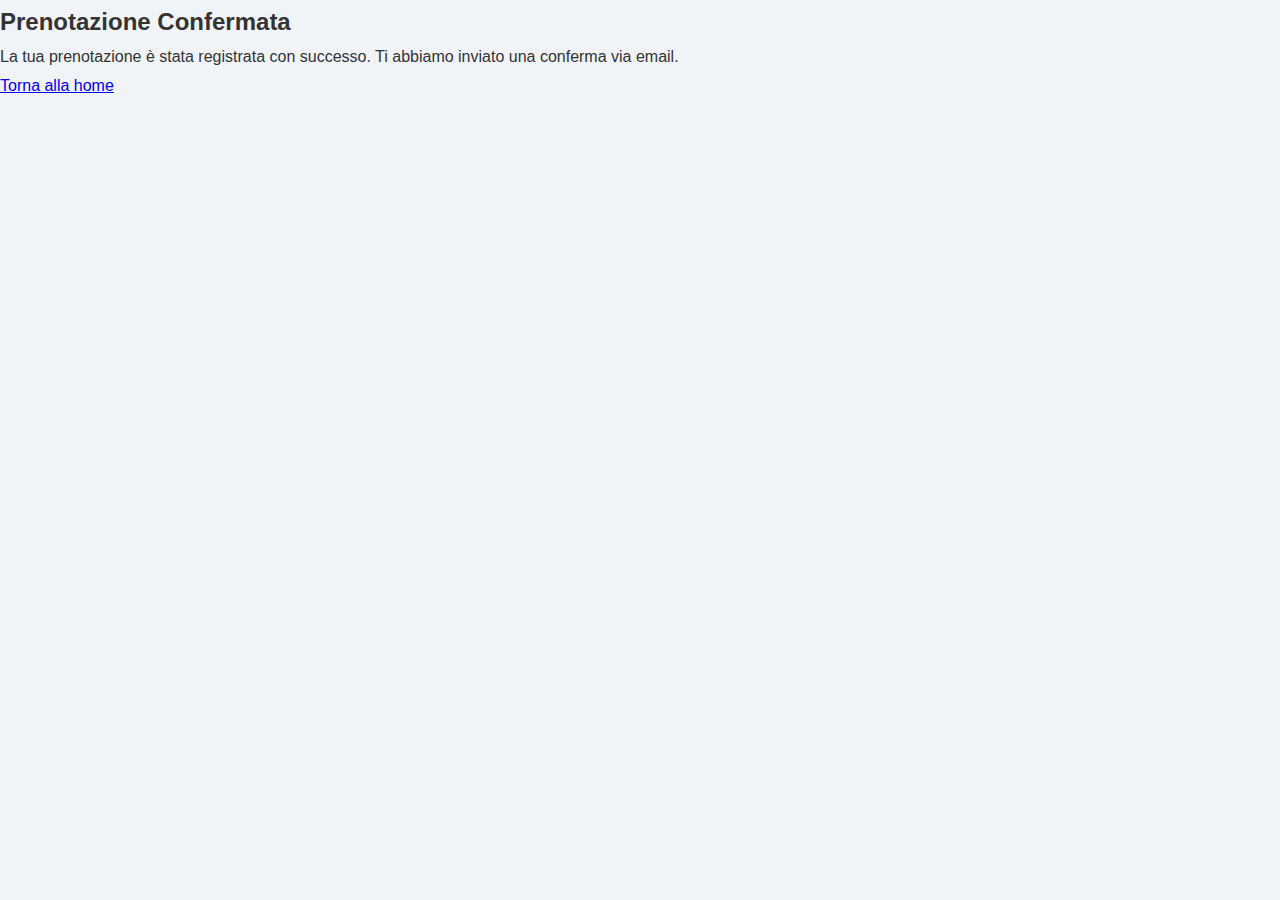
==== conferma.html @ 422b00aa "Create conferma.html" ====
<!DOCTYPE html>
<html lang="it">
<head>
    <meta charset="UTF-8">
    <meta name="viewport" content="width=device-width, initial-scale=1.0">
    <title>Prenotazione Confermata</title>
    <link rel="stylesheet" href="stilelistino.css">
</head>
<body>
    <div class="container">
        <h2>Prenotazione Confermata</h2>
        <p>La tua prenotazione è stata registrata con successo. Ti abbiamo inviato una conferma via email.</p>
        <a href="index.html">Torna alla home</a>
    </div>
</body>
</html>
---- stilelistino.css ----
/* RESET: Resetta i margini e padding predefiniti */
* {
    margin: 0;
    padding: 0;
    box-sizing: border-box;
}

/* Body generale */
body {
    font-family: 'Poppins', sans-serif;
    line-height: 1.8;
    background-color: #f0f4f8;
    color: #333;
    padding: 0;
    margin: 0;
}

/* Header */
header {
    background-color: #ffffff;
    padding: 20px 0;
    box-shadow: 0 6px 20px rgba(0, 0, 0, 0.1);
}

header .container {
    display: flex;
    justify-content: space-between;
    align-items: center;
    padding: 0 20px;
}

header .logo h1 {
    font-size: 2.5rem;
    color: #2c3e50;
    font-weight: 700;
    letter-spacing: 2px;
}

nav ul {
    list-style: none;
    display: flex;
}

nav ul li {
    margin-right: 25px;
}

nav ul li a {
    text-decoration: none;
    color: #2c3e50;
    font-weight: 600;
    font-size: 1.1rem;
    text-transform: uppercase;
    transition: color 0.3s ease, transform 0.3s ease;
}

nav ul li a:hover {
    color: #3498db;
    transform: translateY(-5px);
}

/* Sezione Listino Prezzi */
#price-list {
    padding: 80px 0;
    text-align: center;
    background-color: #ffffff;
    box-shadow: 0 6px 20px rgba(0, 0, 0, 0.05);
}

#price-list h2 {
    font-size: 2.8rem;
    color: #2c3e50;
    margin-bottom: 40px;
    font-weight: 700;
    letter-spacing: 1px;
}

.price-box {
    display: flex;
    justify-content: center;
    gap: 30px;
    flex-wrap: wrap;
}

.price-item {
    background-color: #ffffff;
    padding: 30px;
    border-radius: 15px;
    box-shadow: 0 6px 20px rgba(0, 0, 0, 0.1);
    max-width: 300px;
    text-align: center;
    transition: transform 0.3s ease, box-shadow 0.3s ease;
    margin-bottom: 30px;
    width: 100%;
}

.price-item:hover {
    transform: translateY(-10px);
    box-shadow: 0 10px 30px rgba(0, 0, 0, 0.15);
}

.price-item h3 {
    font-size: 2rem;
    color: #2c3e50;
    margin-bottom: 20px;
    font-weight: 700;
}

.price-item p {
    font-size: 1.4rem;
    color: #3498db;
    font-weight: bold;
}

/* Sezione Prenotazione */
#booking {
    background-color: #ecf0f1;
    padding: 80px 0;
    text-align: center;
}

#booking h2 {
    font-size: 2.5rem;
    color: #2c3e50;
    margin-bottom: 40px;
    font-weight: 700;
}

form {
    width: 60%;
    margin: 0 auto;
    display: flex;
    flex-direction: column;
    gap: 20px;
}

form input, form select, form button {
    padding: 15px;
    border-radius: 10px;
    border: 1px solid #ddd;
    font-size: 1.1rem;
    transition: border 0.3s ease;
}

form input:focus, form select:focus {
    border-color: #3498db;
    outline: none;
}

form button {
    background-color: #3498db;
    color: white;
    font-weight: bold;
    cursor: pointer;
    transition: background-color 0.3s ease, transform 0.2s ease;
    border-radius: 10px;
    padding: 15px 30px;
}

form button:hover {
    background-color: #2980b9;
    transform: scale(1.05);
}

/* Footer */
footer {
    background-color: #2c3e50;
    color: white;
    padding: 30px 0;
    text-align: center;
    font-size: 1.1rem;
    margin-top: 50px;
    border-top: 5px solid #3498db;
}

footer p {
    margin: 0;
}

footer a {
    text-decoration: none;
    color: white;
    font-weight: 600;
}

footer a:hover {
    color: #3498db;
}

/* Popup */
.popup {
    display: none; 
    position: fixed;
    top: 50%;
    left: 50%;
    transform: translate(-50%, -50%);
    width: 60%;
    max-width: 500px;
    background-color: white;
    padding: 30px;
    border-radius: 10px;
    box-shadow: 0 6px 20px rgba(0, 0, 0, 0.2);
    z-index: 9999;
}

.popup-content h2 {
    color: #2c3e50;
    font-size: 2rem;
}

.popup-content p {
    font-size: 1.2rem;
    color: #3498db;
}

.close-btn {
    font-size: 2rem;
    color: #333;
    cursor: pointer;
    position: absolute;
    top: 10px;
    right: 10px;
}
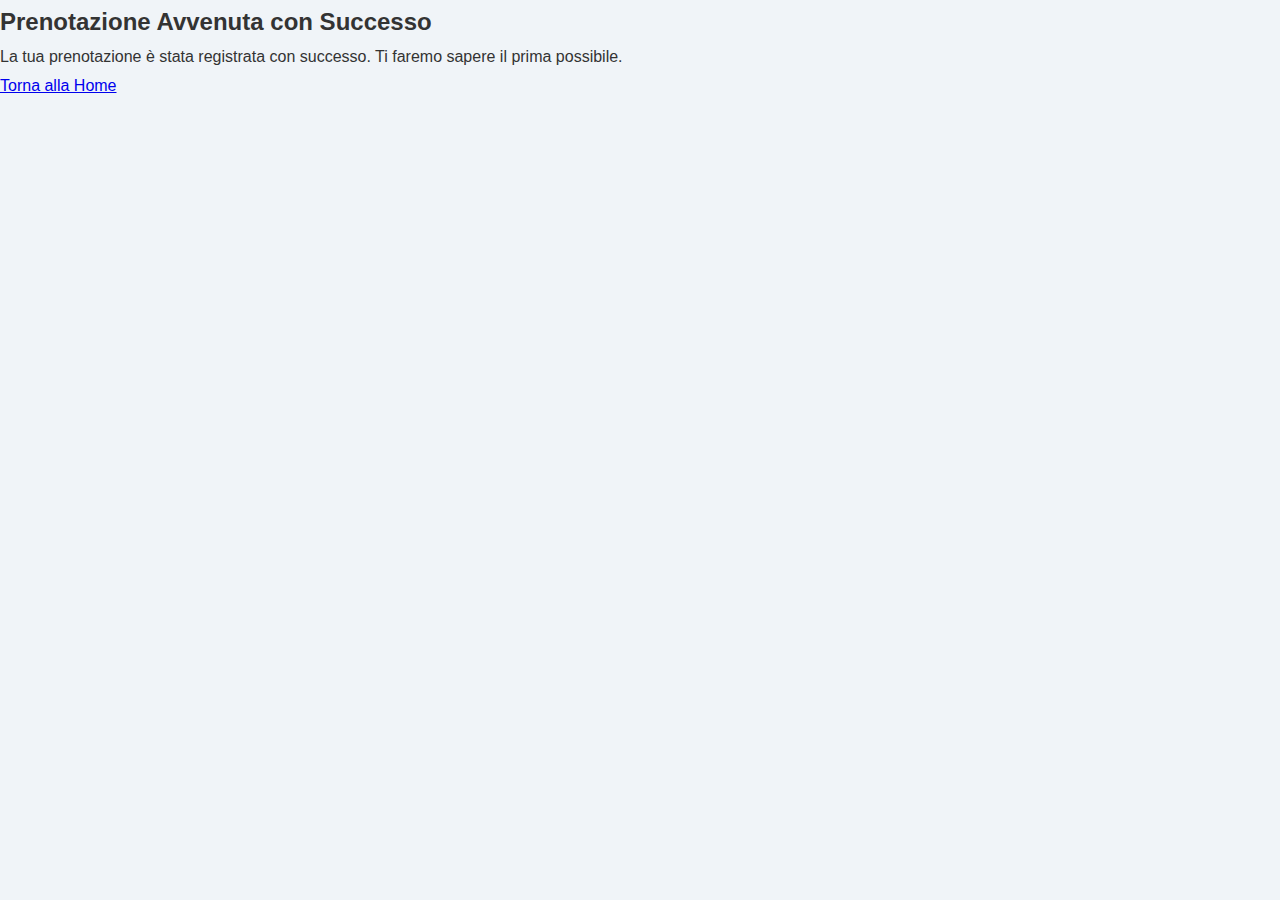
==== commit 82bc9acc: "Update conferma.html" ====
--- a/conferma.html
+++ b/conferma.html
@@ -8,9 +8,9 @@
 </head>
 <body>
     <div class="container">
-        <h2>Prenotazione Confermata</h2>
-        <p>La tua prenotazione è stata registrata con successo. Ti abbiamo inviato una conferma via email.</p>
-        <a href="index.html">Torna alla home</a>
+        <h2>Prenotazione Avvenuta con Successo</h2>
+        <p>La tua prenotazione è stata registrata con successo. Ti faremo sapere il prima possibile.</p>
+        <a href="index.html">Torna alla Home</a>
     </div>
 </body>
 </html>
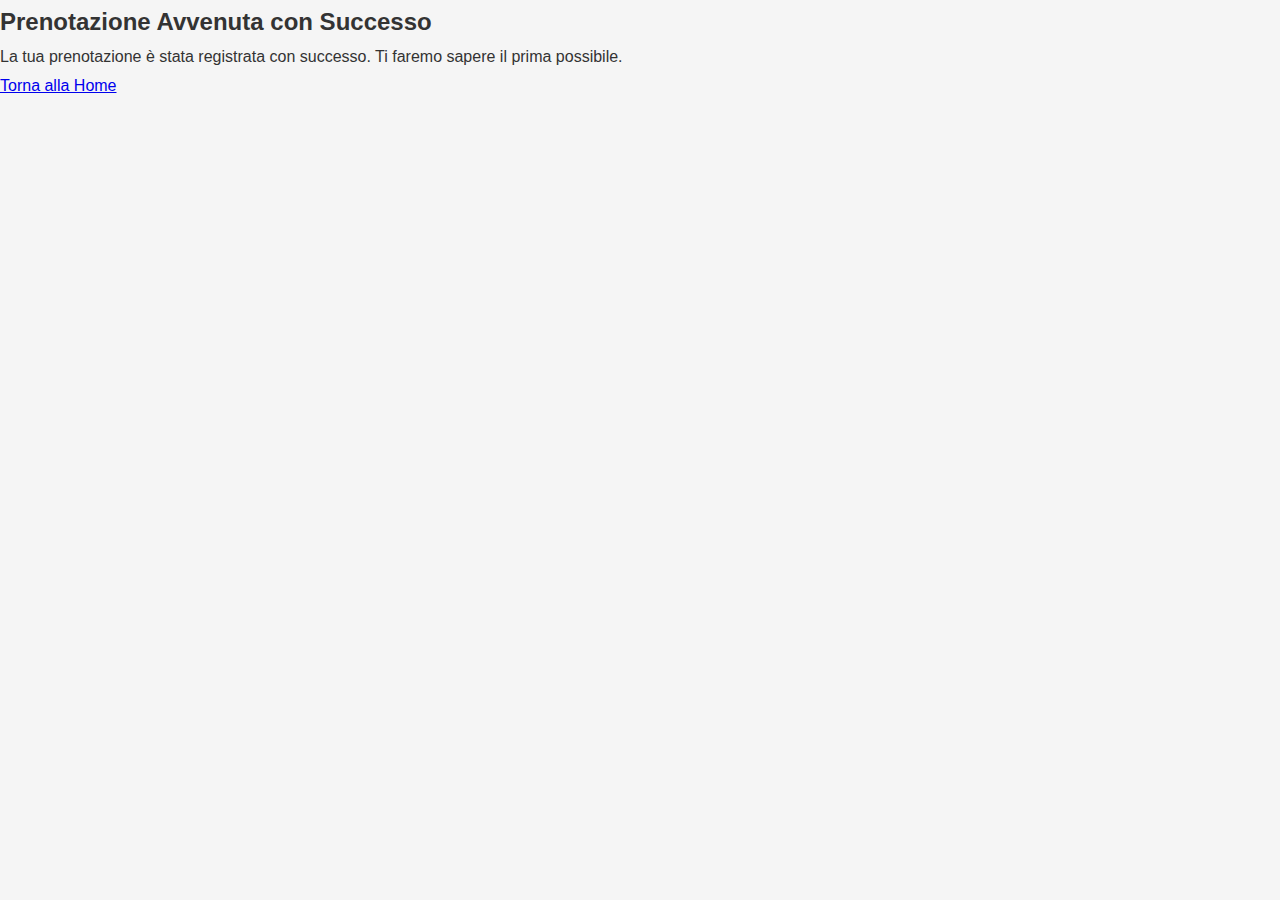
==== commit 37facd08: "Update conferma.html" ====
--- a/conferma.html
+++ b/conferma.html
@@ -4,7 +4,7 @@
     <meta charset="UTF-8">
     <meta name="viewport" content="width=device-width, initial-scale=1.0">
     <title>Prenotazione Confermata</title>
-    <link rel="stylesheet" href="stilelistino.css">
+    <link rel="stylesheet" href="style.css"> <!-- Aggiunto collegamento al CSS -->
 </head>
 <body>
     <div class="container">
--- a/style.css
+++ b/style.css
@@ -0,0 +1,264 @@
+/* RESET: Resetta i margini e padding predefiniti */
+* {
+    margin: 0;
+    padding: 0;
+    box-sizing: border-box;
+}
+
+/* Body generale */
+body {
+    font-family: 'Poppins', sans-serif;
+    line-height: 1.8;
+    background-color: #f5f5f5;
+    color: #333;
+}
+
+/* Header */
+header {
+    background-color: #ffffff;
+    padding: 20px 0;
+    box-shadow: 0 6px 20px rgba(0, 0, 0, 0.1);
+}
+
+header .container {
+    display: flex;
+    justify-content: space-between;
+    align-items: center;
+    padding: 0 20px;
+}
+
+header .logo h1 {
+    font-size: 2.5rem;
+    color: #2c3e50;
+    font-weight: 700;
+}
+
+/* Menu mobile */
+.mobile-menu {
+    position: fixed;
+    top: 0;
+    right: 0;
+    background-color: #fff;
+    width: 200px;
+    height: 100%;
+    box-shadow: 0 6px 20px rgba(0, 0, 0, 0.1);
+    display: none;
+    flex-direction: column;
+    padding-top: 80px;
+}
+
+.mobile-menu.active {
+    display: flex;
+}
+
+.mobile-menu ul {
+    list-style: none;
+    padding-left: 0;
+}
+
+.mobile-menu ul li {
+    text-align: center;
+    padding: 12px 0;
+}
+
+.mobile-menu ul li a {
+    text-decoration: none;
+    color: #2c3e50;
+    font-weight: 600;
+    font-size: 1.2rem;
+    display: block;
+    padding: 10px 0;
+    transition: background-color 0.3s ease;
+}
+
+.mobile-menu ul li a:hover {
+    background-color: #3498db;
+    color: white;
+}
+
+/* Icona hamburger */
+.hamburger-menu {
+    display: flex;
+    flex-direction: column;
+    justify-content: space-around;
+    width: 30px;
+    height: 21px;
+    background-color: transparent;
+    border: none;
+    cursor: pointer;
+    z-index: 1000;
+}
+
+.hamburger-menu .bar {
+    width: 30px;
+    height: 4px;
+    background-color: black;
+    border-radius: 2px;
+}
+
+/* Hero Section */
+#home {
+    display: flex;
+    justify-content: center;
+    align-items: center;
+    height: 400px;
+    background: url('hero-background.jpg') no-repeat center center/cover;
+    text-align: center;
+    color: #000033;
+    padding: 0 30px;
+    border-radius: 15px;
+}
+
+#home h2 {
+    font-size: 2.5rem;
+    margin-bottom: 20px;
+}
+
+#home p {
+    font-size: 1.2rem;
+    margin-bottom: 30px;
+}
+
+#home .btn {
+    background-color: #3498db;
+    color: white;
+    padding: 15px 30px;
+    border-radius: 30px;
+    text-decoration: none;
+    font-weight: bold;
+    font-size: 1.1rem;
+    transition: background-color 0.3s ease;
+}
+
+#home .btn:hover {
+    background-color: #2980b9;
+}
+
+/* About Section */
+#about {
+    padding: 60px 0;
+    background-color: #fff;
+    text-align: center;
+}
+
+#about .container {
+    max-width: 1200px;
+    margin: 0 auto;
+    padding: 0 20px;
+}
+
+#about h2 {
+    font-size: 2.5rem;
+    margin-bottom: 20px;
+}
+
+#about p {
+    font-size: 1.1rem;
+    line-height: 1.6;
+    color: #555;
+}
+
+/* Testimonials Section */
+#testimonials {
+    padding: 60px 0;
+    background-color: #ecf0f1;
+}
+
+.testimonials .container {
+    max-width: 1200px;
+    margin: 0 auto;
+    padding: 0 20px;
+}
+
+.testimonials h2 {
+    font-size: 2.5rem;
+    margin-bottom: 40px;
+}
+
+.reviews {
+    display: flex;
+    justify-content: space-between;
+    gap: 20px;
+    flex-wrap: wrap;
+}
+
+.review {
+    background-color: white;
+    padding: 30px;
+    border-radius: 8px;
+    box-shadow: 0 4px 8px rgba(0, 0, 0, 0.1);
+    width: 30%;
+    min-width: 300px;
+    transition: transform 0.3s ease;
+}
+
+.review:hover {
+    transform: scale(1.05);
+}
+
+.review p {
+    font-size: 1.1rem;
+    line-height: 1.6;
+    color: #555;
+}
+
+.review strong {
+    font-size: 1.3rem;
+    font-weight: 700;
+}
+
+.review span {
+    font-size: 1.2rem;
+    color: #f39c12;
+}
+
+/* Footer */
+footer {
+    background-color: #2c3e50;
+    color: white;
+    padding: 30px 0;
+    text-align: center;
+    font-size: 1.1rem;
+    margin-top: 50px;
+}
+
+footer p {
+    font-size: 1.1rem;
+}
+
+/* Media Queries */
+
+/* Tablet Landscape e Dispositivi più piccoli */
+@media (max-width: 768px) {
+    .mobile-menu ul li a {
+        font-size: 1rem;
+    }
+
+    .review {
+        width: 45%;
+    }
+}
+
+/* Smartphone */
+@media (max-width: 480px) {
+    header .container {
+        flex-direction: column;
+        align-items: flex-start;
+    }
+
+    header .logo h1 {
+        font-size: 2rem;
+    }
+
+    .hamburger-menu {
+        margin-left: auto;
+    }
+
+    .mobile-menu ul li a {
+        font-size: 1rem;
+    }
+
+    .review {
+        width: 100%;
+    }
+}
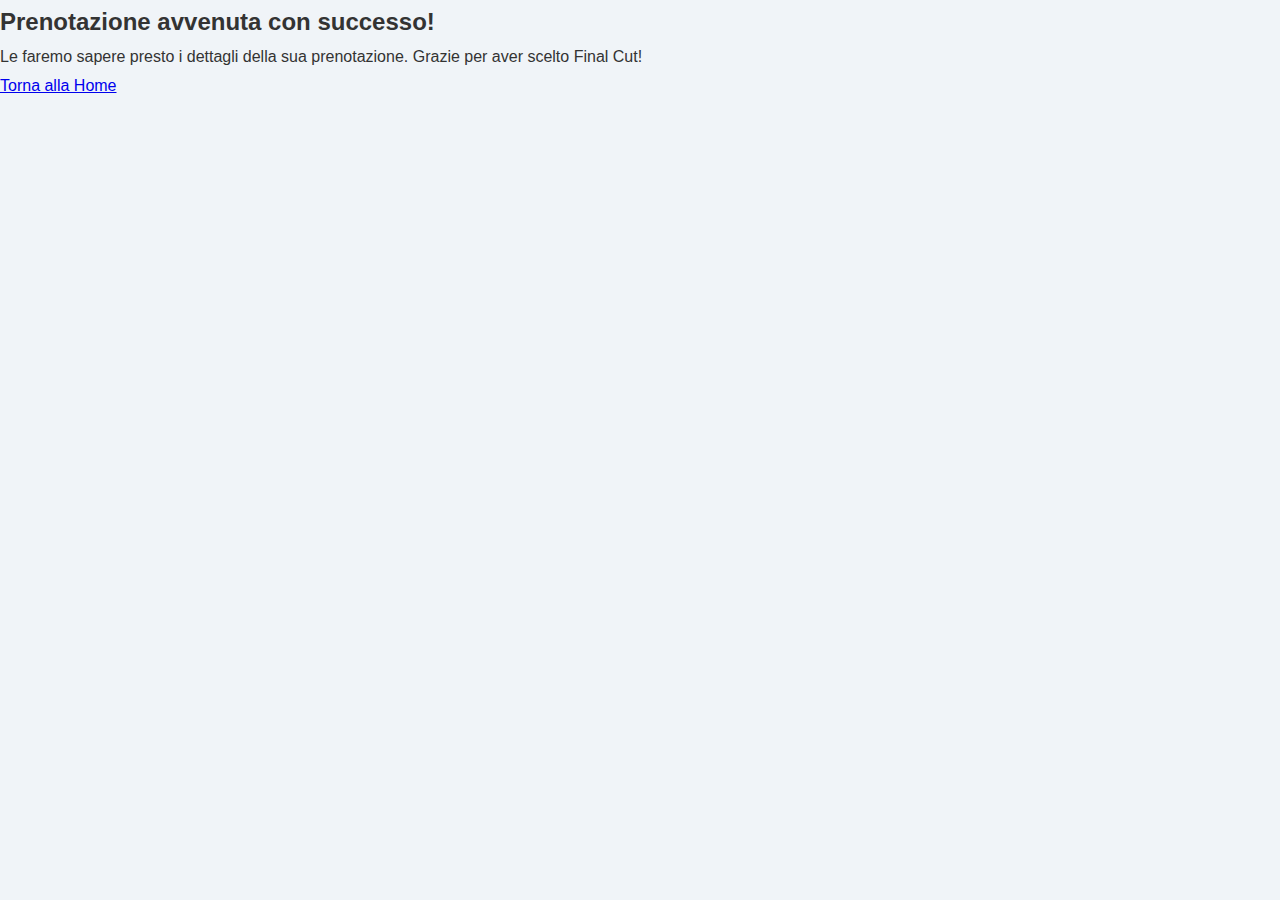
==== commit 0b3bc025: "Update conferma.html" ====
--- a/conferma.html
+++ b/conferma.html
@@ -4,13 +4,15 @@
     <meta charset="UTF-8">
     <meta name="viewport" content="width=device-width, initial-scale=1.0">
     <title>Prenotazione Confermata</title>
-    <link rel="stylesheet" href="style.css"> <!-- Aggiunto collegamento al CSS -->
+    <link rel="stylesheet" href="stilelistino.css"> <!-- Collega lo stesso CSS -->
 </head>
 <body>
+
     <div class="container">
-        <h2>Prenotazione Avvenuta con Successo</h2>
-        <p>La tua prenotazione è stata registrata con successo. Ti faremo sapere il prima possibile.</p>
+        <h2>Prenotazione avvenuta con successo!</h2>
+        <p>Le faremo sapere presto i dettagli della sua prenotazione. Grazie per aver scelto Final Cut!</p>
         <a href="index.html">Torna alla Home</a>
     </div>
+
 </body>
 </html>
--- a/stilelistino.css
+++ b/stilelistino.css
@@ -0,0 +1,223 @@
+/* RESET: Resetta i margini e padding predefiniti */
+* {
+    margin: 0;
+    padding: 0;
+    box-sizing: border-box;
+}
+
+/* Body generale */
+body {
+    font-family: 'Poppins', sans-serif;
+    line-height: 1.8;
+    background-color: #f0f4f8;
+    color: #333;
+    padding: 0;
+    margin: 0;
+}
+
+/* Header */
+header {
+    background-color: #ffffff;
+    padding: 20px 0;
+    box-shadow: 0 6px 20px rgba(0, 0, 0, 0.1);
+}
+
+header .container {
+    display: flex;
+    justify-content: space-between;
+    align-items: center;
+    padding: 0 20px;
+}
+
+header .logo h1 {
+    font-size: 2.5rem;
+    color: #2c3e50;
+    font-weight: 700;
+    letter-spacing: 2px;
+}
+
+nav ul {
+    list-style: none;
+    display: flex;
+}
+
+nav ul li {
+    margin-right: 25px;
+}
+
+nav ul li a {
+    text-decoration: none;
+    color: #2c3e50;
+    font-weight: 600;
+    font-size: 1.1rem;
+    text-transform: uppercase;
+    transition: color 0.3s ease, transform 0.3s ease;
+}
+
+nav ul li a:hover {
+    color: #3498db;
+    transform: translateY(-5px);
+}
+
+/* Sezione Listino Prezzi */
+#price-list {
+    padding: 80px 0;
+    text-align: center;
+    background-color: #ffffff;
+    box-shadow: 0 6px 20px rgba(0, 0, 0, 0.05);
+}
+
+#price-list h2 {
+    font-size: 2.8rem;
+    color: #2c3e50;
+    margin-bottom: 40px;
+    font-weight: 700;
+    letter-spacing: 1px;
+}
+
+.price-box {
+    display: flex;
+    justify-content: center;
+    gap: 30px;
+    flex-wrap: wrap;
+}
+
+.price-item {
+    background-color: #ffffff;
+    padding: 30px;
+    border-radius: 15px;
+    box-shadow: 0 6px 20px rgba(0, 0, 0, 0.1);
+    max-width: 300px;
+    text-align: center;
+    transition: transform 0.3s ease, box-shadow 0.3s ease;
+    margin-bottom: 30px;
+    width: 100%;
+}
+
+.price-item:hover {
+    transform: translateY(-10px);
+    box-shadow: 0 10px 30px rgba(0, 0, 0, 0.15);
+}
+
+.price-item h3 {
+    font-size: 2rem;
+    color: #2c3e50;
+    margin-bottom: 20px;
+    font-weight: 700;
+}
+
+.price-item p {
+    font-size: 1.4rem;
+    color: #3498db;
+    font-weight: bold;
+}
+
+/* Sezione Prenotazione */
+#booking {
+    background-color: #ecf0f1;
+    padding: 80px 0;
+    text-align: center;
+}
+
+#booking h2 {
+    font-size: 2.5rem;
+    color: #2c3e50;
+    margin-bottom: 40px;
+    font-weight: 700;
+}
+
+form {
+    width: 60%;
+    margin: 0 auto;
+    display: flex;
+    flex-direction: column;
+    gap: 20px;
+}
+
+form input, form select, form button {
+    padding: 15px;
+    border-radius: 10px;
+    border: 1px solid #ddd;
+    font-size: 1.1rem;
+    transition: border 0.3s ease;
+}
+
+form input:focus, form select:focus {
+    border-color: #3498db;
+    outline: none;
+}
+
+form button {
+    background-color: #3498db;
+    color: white;
+    font-weight: bold;
+    cursor: pointer;
+    transition: background-color 0.3s ease, transform 0.2s ease;
+    border-radius: 10px;
+    padding: 15px 30px;
+}
+
+form button:hover {
+    background-color: #2980b9;
+    transform: scale(1.05);
+}
+
+/* Footer */
+footer {
+    background-color: #2c3e50;
+    color: white;
+    padding: 30px 0;
+    text-align: center;
+    font-size: 1.1rem;
+    margin-top: 50px;
+    border-top: 5px solid #3498db;
+}
+
+footer p {
+    margin: 0;
+}
+
+footer a {
+    text-decoration: none;
+    color: white;
+    font-weight: 600;
+}
+
+footer a:hover {
+    color: #3498db;
+}
+
+/* Popup */
+.popup {
+    display: none; 
+    position: fixed;
+    top: 50%;
+    left: 50%;
+    transform: translate(-50%, -50%);
+    width: 60%;
+    max-width: 500px;
+    background-color: white;
+    padding: 30px;
+    border-radius: 10px;
+    box-shadow: 0 6px 20px rgba(0, 0, 0, 0.2);
+    z-index: 9999;
+}
+
+.popup-content h2 {
+    color: #2c3e50;
+    font-size: 2rem;
+}
+
+.popup-content p {
+    font-size: 1.2rem;
+    color: #3498db;
+}
+
+.close-btn {
+    font-size: 2rem;
+    color: #333;
+    cursor: pointer;
+    position: absolute;
+    top: 10px;
+    right: 10px;
+}
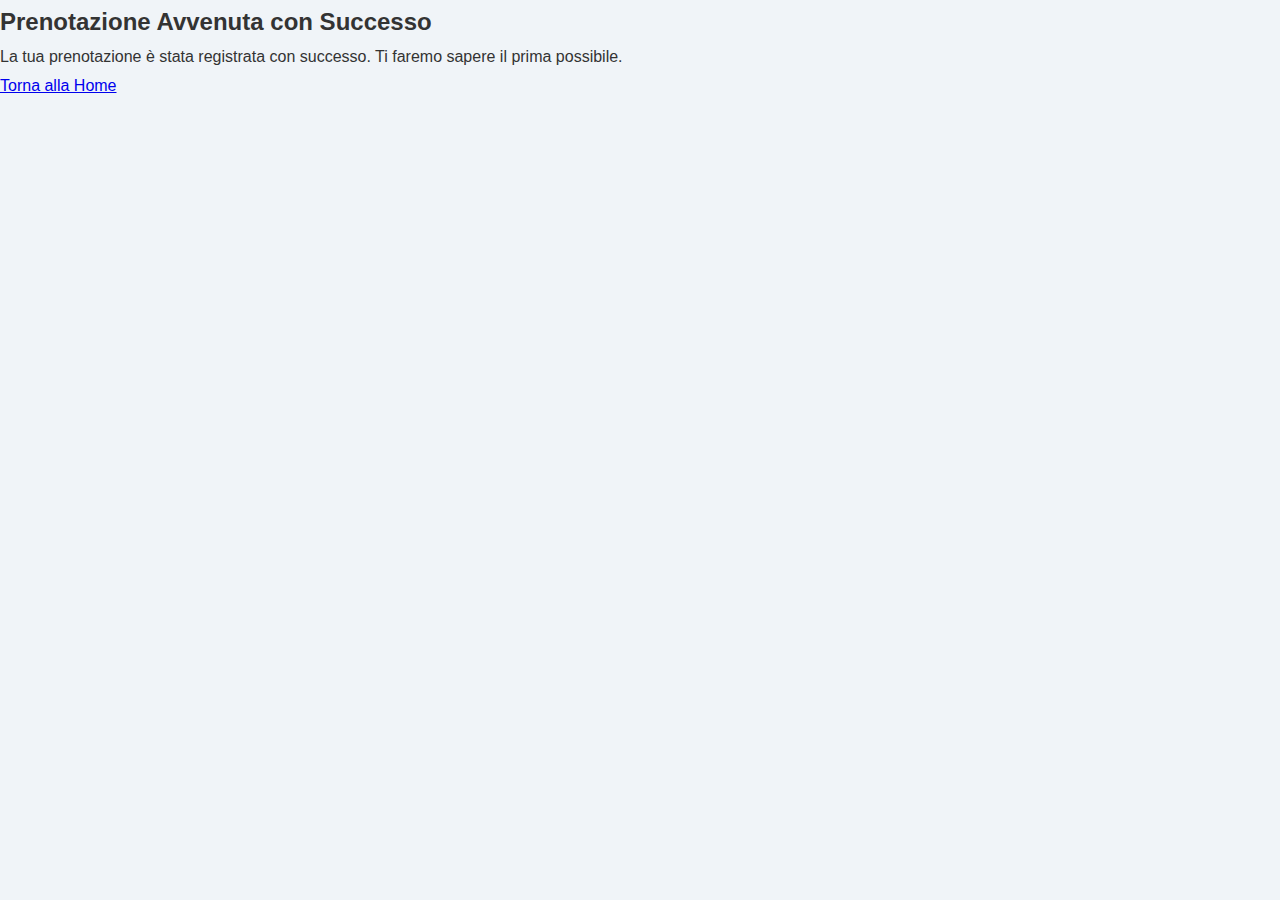
==== commit 28689f0a: "Update conferma.html" ====
--- a/conferma.html
+++ b/conferma.html
@@ -4,15 +4,13 @@
     <meta charset="UTF-8">
     <meta name="viewport" content="width=device-width, initial-scale=1.0">
     <title>Prenotazione Confermata</title>
-    <link rel="stylesheet" href="stilelistino.css"> <!-- Collega lo stesso CSS -->
+    <link rel="stylesheet" href="stilelistino.css"> <!-- Collega il file CSS -->
 </head>
 <body>
-
     <div class="container">
-        <h2>Prenotazione avvenuta con successo!</h2>
-        <p>Le faremo sapere presto i dettagli della sua prenotazione. Grazie per aver scelto Final Cut!</p>
+        <h2>Prenotazione Avvenuta con Successo</h2>
+        <p>La tua prenotazione è stata registrata con successo. Ti faremo sapere il prima possibile.</p>
         <a href="index.html">Torna alla Home</a>
     </div>
-
 </body>
 </html>
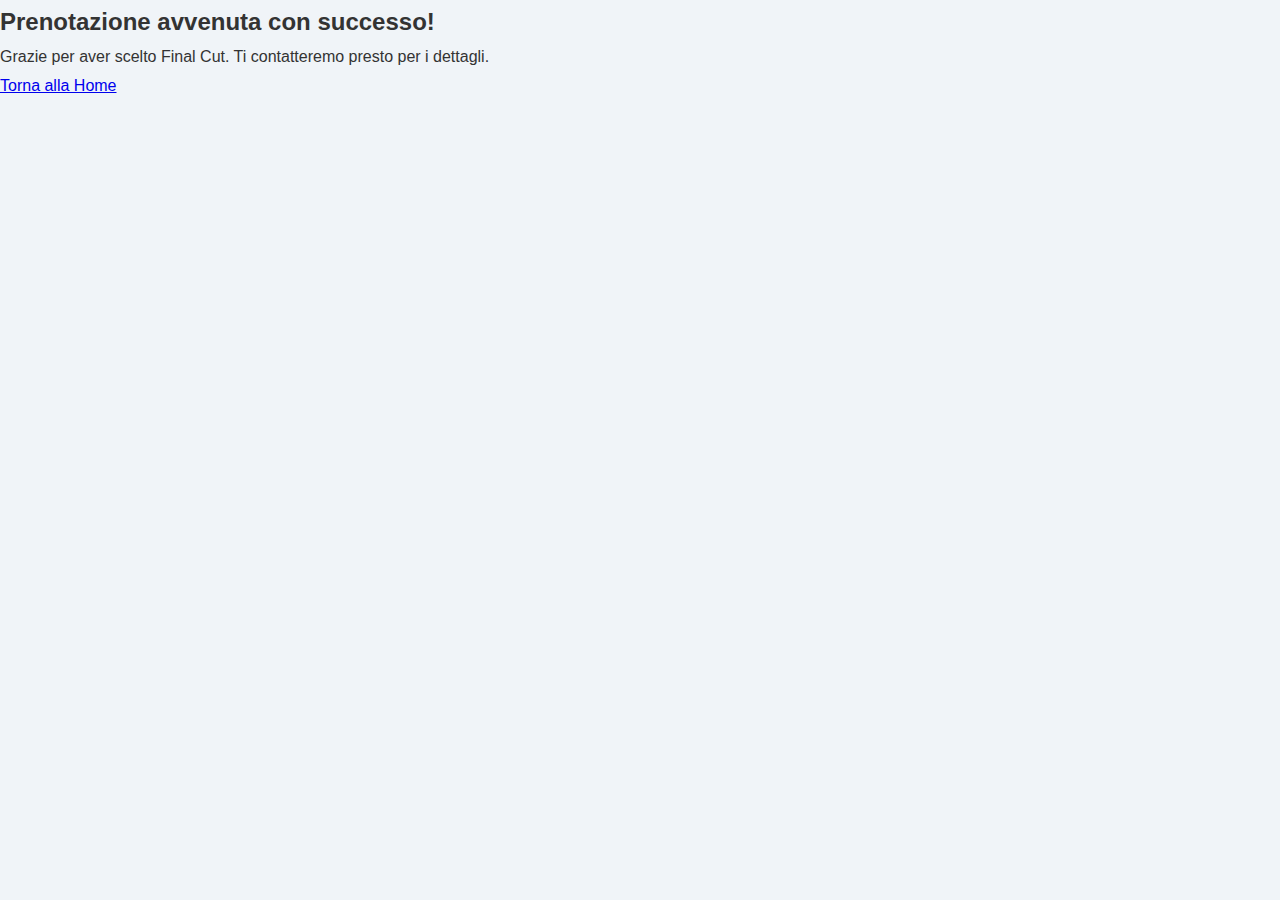
==== commit 920ec71e: "Update conferma.html" ====
--- a/conferma.html
+++ b/conferma.html
@@ -4,13 +4,15 @@
     <meta charset="UTF-8">
     <meta name="viewport" content="width=device-width, initial-scale=1.0">
     <title>Prenotazione Confermata</title>
-    <link rel="stylesheet" href="stilelistino.css"> <!-- Collega il file CSS -->
+    <link rel="stylesheet" href="stilelistino.css">
 </head>
 <body>
+
     <div class="container">
-        <h2>Prenotazione Avvenuta con Successo</h2>
-        <p>La tua prenotazione è stata registrata con successo. Ti faremo sapere il prima possibile.</p>
+        <h2>Prenotazione avvenuta con successo!</h2>
+        <p>Grazie per aver scelto Final Cut. Ti contatteremo presto per i dettagli.</p>
         <a href="index.html">Torna alla Home</a>
     </div>
+
 </body>
 </html>
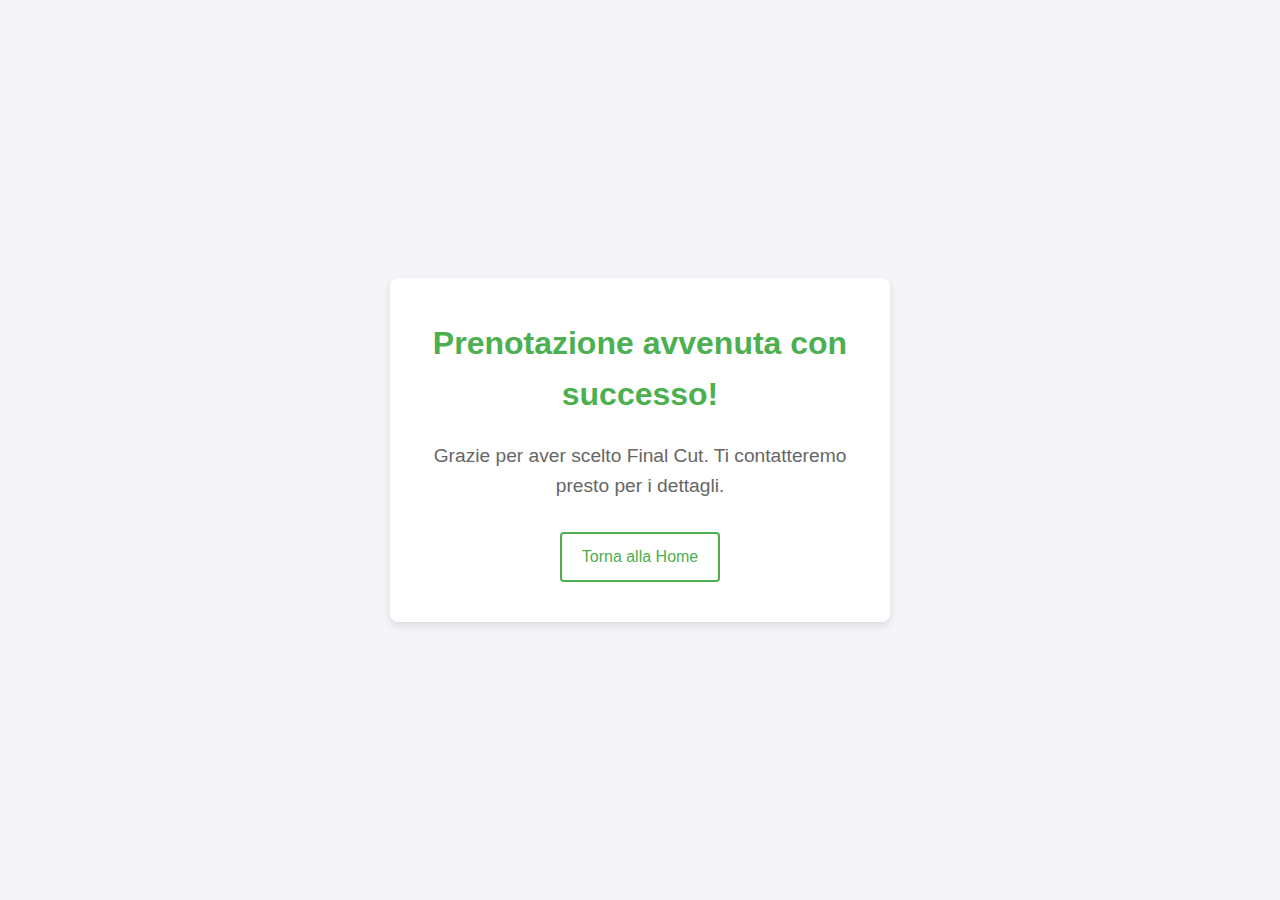
==== commit d57ac169: "Update conferma.html" ====
--- a/conferma.html
+++ b/conferma.html
@@ -4,7 +4,7 @@
     <meta charset="UTF-8">
     <meta name="viewport" content="width=device-width, initial-scale=1.0">
     <title>Prenotazione Confermata</title>
-    <link rel="stylesheet" href="stilelistino.css">
+    <link rel="stylesheet" href="conferma.css"> <!-- Aggiungi questo link -->
 </head>
 <body>
 
--- a/conferma.css
+++ b/conferma.css
@@ -0,0 +1,62 @@
+/* Reset per margini e padding */
+* {
+    margin: 0;
+    padding: 0;
+    box-sizing: border-box;
+}
+
+/* Corpo della pagina */
+body {
+    font-family: 'Arial', sans-serif;
+    background-color: #f4f4f9;
+    color: #333;
+    line-height: 1.6;
+    display: flex;
+    justify-content: center;
+    align-items: center;
+    min-height: 100vh;
+    padding: 20px;
+}
+
+/* Contenitore principale */
+.container {
+    text-align: center;
+    background-color: #fff;
+    padding: 40px;
+    border-radius: 8px;
+    box-shadow: 0 4px 10px rgba(0, 0, 0, 0.1);
+    max-width: 500px;
+    width: 100%;
+}
+
+/* Titolo */
+h2 {
+    font-size: 2rem;
+    color: #4caf50;
+    margin-bottom: 20px;
+}
+
+/* Paragrafo di conferma */
+p {
+    font-size: 1.2rem;
+    color: #666;
+    margin-bottom: 30px;
+}
+
+/* Link di ritorno alla home */
+a {
+    display: inline-block;
+    font-size: 1rem;
+    text-decoration: none;
+    color: #4caf50;
+    background-color: #fff;
+    padding: 10px 20px;
+    border: 2px solid #4caf50;
+    border-radius: 4px;
+    transition: background-color 0.3s, color 0.3s;
+}
+
+a:hover {
+    background-color: #4caf50;
+    color: #fff;
+}
